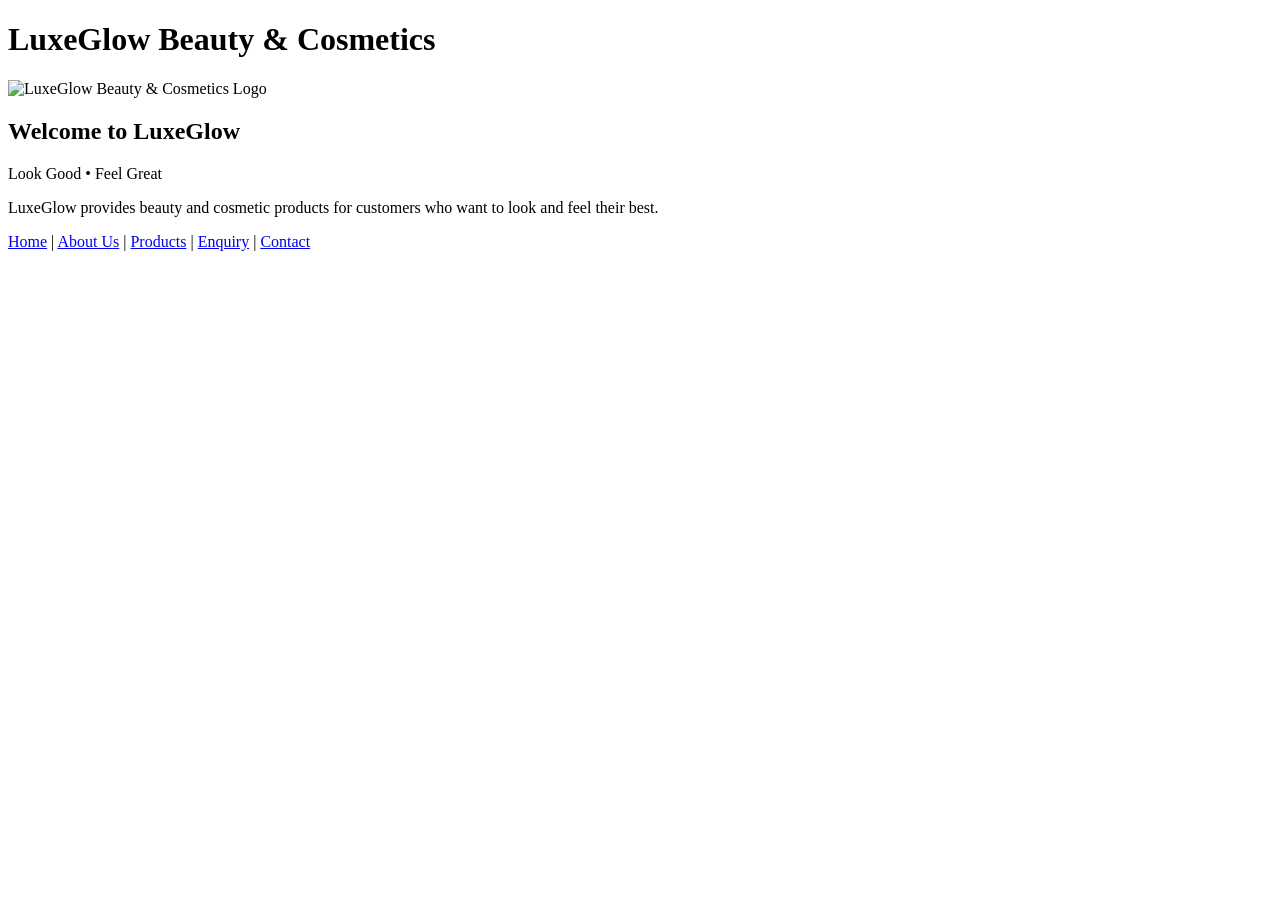
==== index.html @ c827453a "Add files via upload Upload LuxeGlow website" ====
<!DOCTYPE html>
<html>
<head>
    <title>LuxeGlow Beauty & Cosmetics</title>
</head>

<body>

    <h1>LuxeGlow Beauty & Cosmetics</h1>

    <img src="images/luxeglow-logo.png"
         alt="LuxeGlow Beauty & Cosmetics Logo"
         width="200">

    <h2>Welcome to LuxeGlow</h2>

    <p>Look Good • Feel Great</p>

    <p>
        LuxeGlow provides beauty and cosmetic products
        for customers who want to look and feel their best.
    </p>

    <nav>
        <a href="index.html">Home</a> |
        <a href="about.html">About Us</a> |
        <a href="products.html">Products</a> |
        <a href="enquiry.html">Enquiry</a> |
        <a href="contact.html">Contact</a>
    </nav>

</body>
</html>
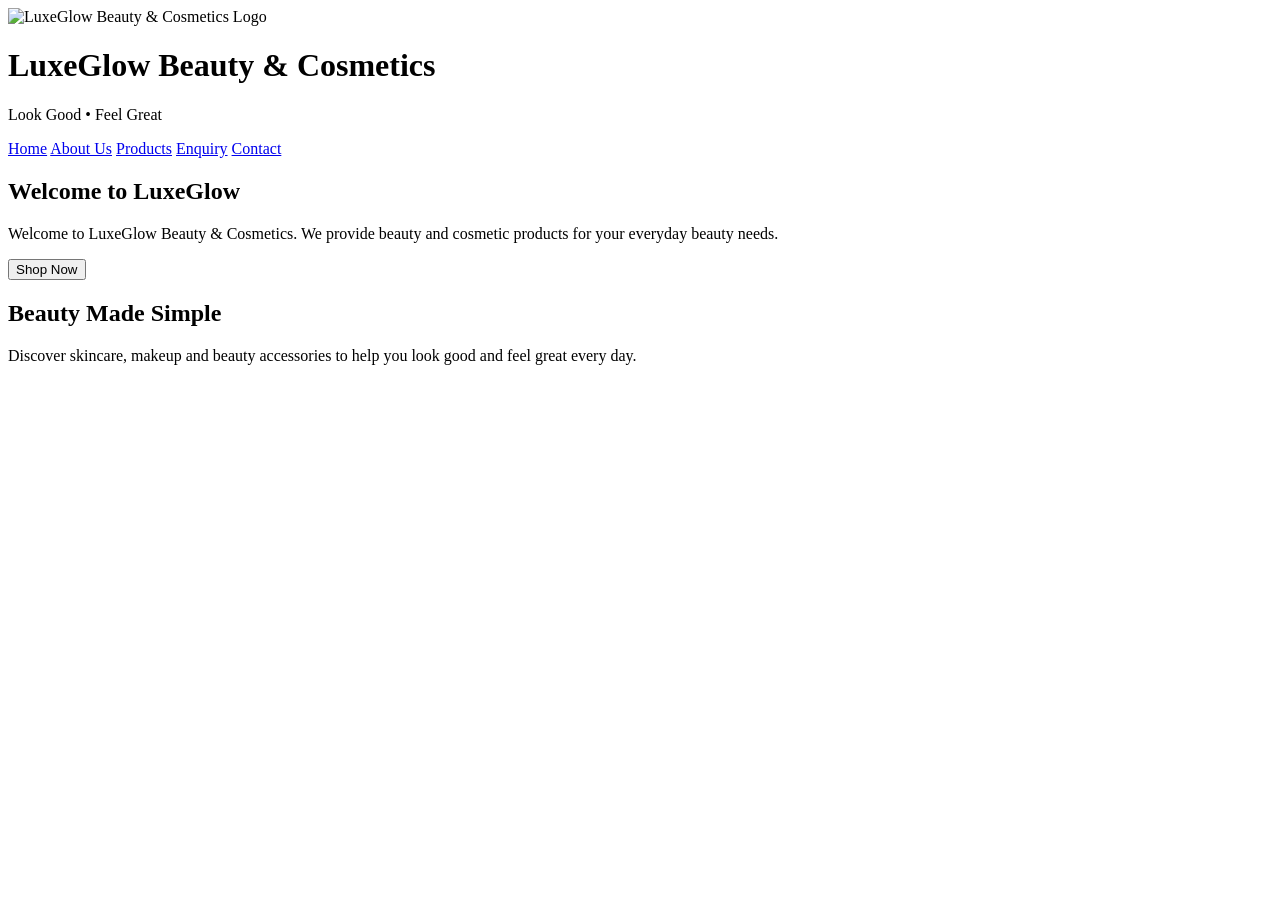
==== commit 8685855e: "Add files via upload" ====
--- a/index.html
+++ b/index.html
@@ -1,33 +1,59 @@
 <!DOCTYPE html>
 <html>
+
 <head>
     <title>LuxeGlow Beauty & Cosmetics</title>
+    <link rel="stylesheet" href="style.css">
 </head>
 
 <body>
 
-    <h1>LuxeGlow Beauty & Cosmetics</h1>
+    <header>
+        <img src="images/luxeglow-logo.png"
+     srcset="images/luxeglow-logo.png 400w,
+             images/luxeglow-logo.png 800w"
+     sizes="(max-width: 600px) 150px, 180px"
+     alt="LuxeGlow Beauty & Cosmetics Logo">
 
-    <img src="images/luxeglow-logo.png"
-         alt="LuxeGlow Beauty & Cosmetics Logo"
-         width="200">
+        <h1>LuxeGlow Beauty & Cosmetics</h1>
 
-    <h2>Welcome to LuxeGlow</h2>
-
-    <p>Look Good • Feel Great</p>
-
-    <p>
-        LuxeGlow provides beauty and cosmetic products
-        for customers who want to look and feel their best.
-    </p>
+        <p>Look Good • Feel Great</p>
+    </header>
 
     <nav>
-        <a href="index.html">Home</a> |
-        <a href="about.html">About Us</a> |
-        <a href="products.html">Products</a> |
-        <a href="enquiry.html">Enquiry</a> |
+        <a href="index.html">Home</a>
+        <a href="about.html">About Us</a>
+        <a href="products.html">Products</a>
+        <a href="enquiry.html">Enquiry</a>
         <a href="contact.html">Contact</a>
     </nav>
 
+    <main>
+
+        <section>
+            <h2>Welcome to LuxeGlow</h2>
+
+            <p>
+                Welcome to LuxeGlow Beauty & Cosmetics.
+                We provide beauty and cosmetic products
+                for your everyday beauty needs.
+            </p>
+
+            <button>Shop Now</button>
+        </section>
+
+        <section>
+            <h2>Beauty Made Simple</h2>
+
+            <p>
+                Discover skincare, makeup and beauty
+                accessories to help you look good and
+                feel great every day.
+            </p>
+        </section>
+
+    </main>
+
 </body>
+
 </html>
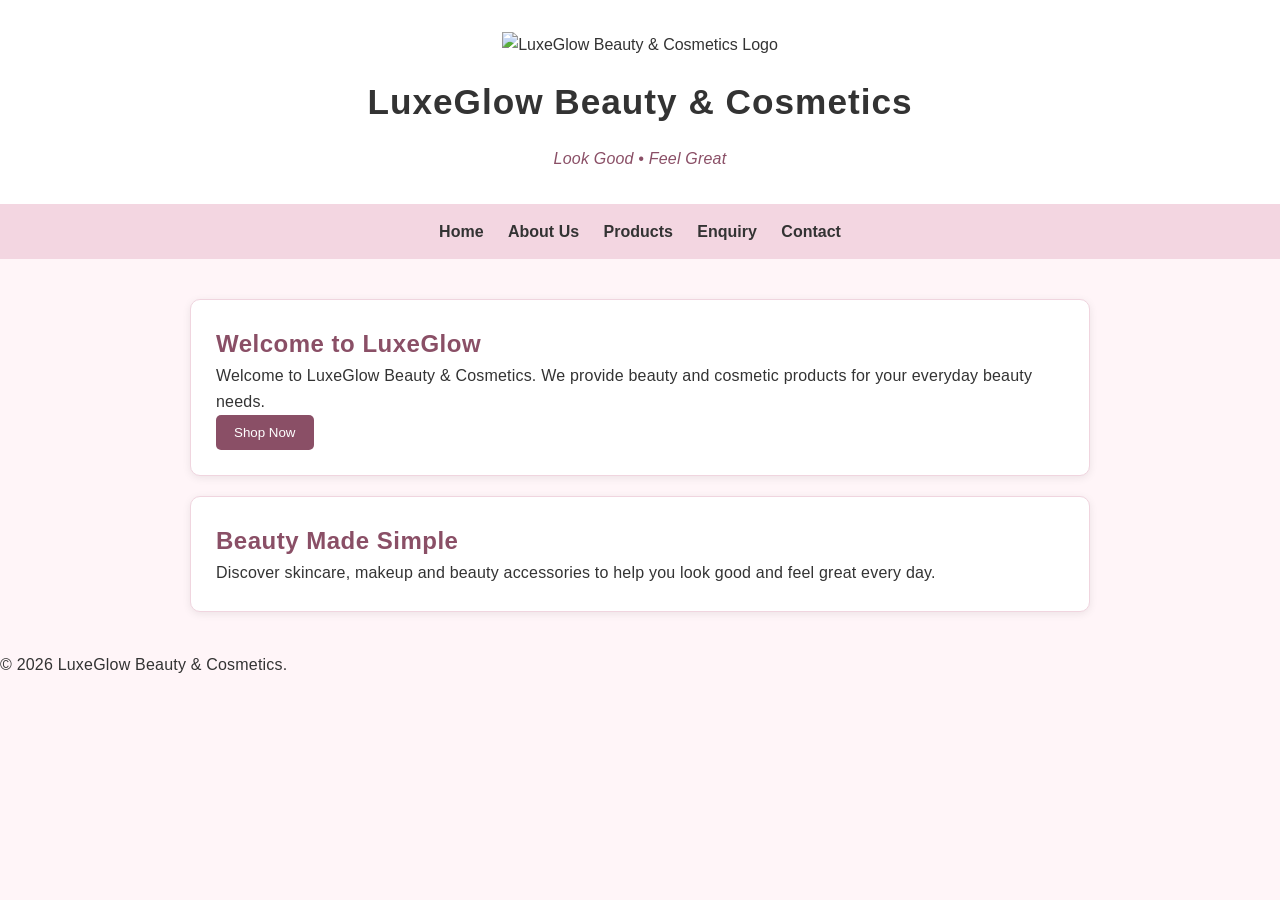
==== commit 86bd116d: "Add files via upload" ====
--- a/index.html
+++ b/index.html
@@ -1,19 +1,29 @@
 <!DOCTYPE html>
-<html>
+<html lang="en">
 
 <head>
-    <title>LuxeGlow Beauty & Cosmetics</title>
-    <link rel="stylesheet" href="style.css">
+    <meta charset="UTF-8">
+    <meta name="viewport" content="width=device-width, initial-scale=1.0">
+
+    <title>LuxeGlow Beauty & Cosmetics | Home</title>
+
+    <meta name="description" content="Welcome to LuxeGlow Beauty and Cosmetics. Discover skincare, makeup and beauty accessories for your everyday beauty needs.">
+
+    <meta name="keywords" content="LuxeGlow, beauty products, cosmetics, skincare, makeup, beauty accessories">
+
+    <meta name="author" content="LuxeGlow Beauty & Cosmetics">
+
+    <link rel="stylesheet" href="Style.css">
 </head>
 
 <body>
 
     <header>
         <img src="images/luxeglow-logo.png"
-     srcset="images/luxeglow-logo.png 400w,
-             images/luxeglow-logo.png 800w"
-     sizes="(max-width: 600px) 150px, 180px"
-     alt="LuxeGlow Beauty & Cosmetics Logo">
+             srcset="images/luxeglow-logo.png 400w,
+                     images/luxeglow-logo.png 800w"
+             sizes="(max-width: 600px) 150px, 180px"
+             alt="LuxeGlow Beauty & Cosmetics Logo">
 
         <h1>LuxeGlow Beauty & Cosmetics</h1>
 
@@ -39,7 +49,9 @@
                 for your everyday beauty needs.
             </p>
 
-            <button>Shop Now</button>
+            <a href="products.html">
+                <button type="button">Shop Now</button>
+            </a>
         </section>
 
         <section>
@@ -54,6 +66,11 @@
 
     </main>
 
+    <footer>
+        <p>&copy; 2026 LuxeGlow Beauty & Cosmetics.</p>
+    </footer>
+
+    <script src="script.js"></script>
+
 </body>
-
-</html>+</html>
--- a/Style.css
+++ b/Style.css
@@ -0,0 +1,316 @@
+/* LuxeGlow Beauty & Cosmetics - Main Stylesheet */
+
+
+/* =========================
+   CSS RESET
+   ========================= */
+
+* {
+    margin: 0;
+    padding: 0;
+    box-sizing: border-box;
+}
+
+
+/* =========================
+   BASE STYLE
+   ========================= */
+
+body {
+    font-family: Arial, sans-serif;
+    font-size: 1rem;
+    line-height: 1.6;
+    background-color: #fff5f8;
+    color: #333;
+}
+
+
+/* =========================
+   TYPOGRAPHY
+   ========================= */
+
+h1 {
+    text-align: center;
+    font-size: 2.2rem;
+    font-weight: bold;
+    letter-spacing: 1px;
+    margin: 1rem;
+}
+
+h2,
+h3 {
+    color: #8a4f66;
+    font-weight: bold;
+    letter-spacing: 0.5px;
+}
+
+p {
+    font-size: 1rem;
+    font-weight: normal;
+    line-height: 1.6;
+    letter-spacing: 0.2px;
+}
+
+
+/* =========================
+   HEADER
+   ========================= */
+
+header {
+    text-align: center;
+    padding: 2rem 0.625rem;
+    background-color: white;
+}
+
+header img {
+    width: 180px;
+    max-width: 100%;
+    height: auto;
+}
+
+header p {
+    color: #8a4f66;
+    font-style: italic;
+}
+
+
+/* =========================
+   NAVIGATION
+   ========================= */
+
+nav {
+    text-align: center;
+    padding: 0.9375rem;
+    background-color: #f3d6e1;
+}
+
+nav a {
+    margin: 0 0.625rem;
+    text-decoration: none;
+    color: #333;
+    font-weight: bold;
+}
+
+nav a:hover {
+    color: #8a4f66;
+}
+
+nav a:focus {
+    outline: 2px solid #8a4f66;
+}
+
+nav a:active {
+    color: #66394b;
+}
+
+
+/* =========================
+   MAIN CONTENT
+   ========================= */
+
+main {
+    width: 90%;
+    max-width: 1100px;
+    margin: auto;
+    padding: 1.25rem;
+}
+
+
+/* =========================
+   SECTIONS
+   ========================= */
+
+section {
+    background-color: white;
+    margin: 1.25rem auto;
+    padding: 1.5625rem;
+    border-radius: 10px;
+    border: 1px solid #f0d5df;
+    box-shadow: 0 2px 8px rgba(0, 0, 0, 0.08);
+    max-width: 900px;
+}
+
+
+/* =========================
+   BUTTON
+   ========================= */
+
+button {
+    padding: 0.625rem 1.125rem;
+    border: none;
+    background-color: #8a4f66;
+    color: white;
+    cursor: pointer;
+    border-radius: 5px;
+}
+
+button:hover {
+    background-color: #66394b;
+}
+
+button:focus {
+    outline: 2px solid #8a4f66;
+}
+
+
+/* =========================
+   IMAGES
+   ========================= */
+
+img {
+    max-width: 100%;
+    height: auto;
+}
+
+
+/* =========================
+   ENQUIRY FORM
+   ========================= */
+
+form {
+    max-width: 600px;
+    margin: auto;
+}
+
+label {
+    font-weight: bold;
+}
+
+input,
+textarea {
+    width: 100%;
+    padding: 0.625rem;
+    margin-top: 0.3125rem;
+    border: 1px solid #ccc;
+    border-radius: 5px;
+    box-sizing: border-box;
+}
+
+input[type="submit"] {
+    width: auto;
+    background-color: #8a4f66;
+    color: white;
+    border: none;
+    padding: 0.625rem 1.25rem;
+    cursor: pointer;
+}
+
+input[type="submit"]:hover {
+    background-color: #66394b;
+}
+
+input:focus,
+textarea:focus {
+    outline: 2px solid #8a4f66;
+}
+
+
+/* =========================
+   FLEXBOX PRODUCT LAYOUT
+   ========================= */
+
+.product-container {
+    display: flex;
+    flex-wrap: wrap;
+    gap: 1.25rem;
+}
+
+.product-container section {
+    flex: 1 1 200px;
+}
+
+
+/* =========================
+   TABLET LAYOUT
+   ========================= */
+
+@media (max-width: 999px) and (min-width: 601px) {
+
+    h1 {
+        font-size: 2rem;
+    }
+
+    main {
+        width: 90%;
+    }
+
+    .product-container {
+        flex-wrap: wrap;
+    }
+
+    .product-container section {
+        flex: 1 1 40%;
+    }
+}
+
+
+/* =========================
+   MOBILE LAYOUT
+   ========================= */
+
+@media (max-width: 600px) {
+
+    h1 {
+        font-size: 1.7rem;
+    }
+
+    nav a {
+        display: block;
+        margin: 0.5rem;
+    }
+
+    main {
+        width: 90%;
+        padding: 0.625rem;
+    }
+
+    .product-container {
+        display: block;
+    }
+
+    .product-container section {
+        width: 100%;
+        margin-bottom: 1.25rem;
+    }
+}
+/* Interactive FAQ Accordion */
+
+.accordion-button {
+    display: block;
+    width: 100%;
+    text-align: left;
+    margin-top: 10px;
+    padding: 15px;
+    background-color: #8a4f66;
+    color: white;
+    border: none;
+    cursor: pointer;
+}
+
+.accordion-content {
+    display: none;
+    padding: 15px;
+    background-color: #fff5f8;
+}
+
+.accordion-content.show {
+    display: block;
+}
+
+/* Simple animation */
+
+.fade-in {
+    animation: fadeIn 1s ease-in;
+}
+
+@keyframes fadeIn {
+    from {
+        opacity: 0;
+        transform: translateY(10px);
+    }
+
+    to {
+        opacity: 1;
+        transform: translateY(0);
+    }
+}
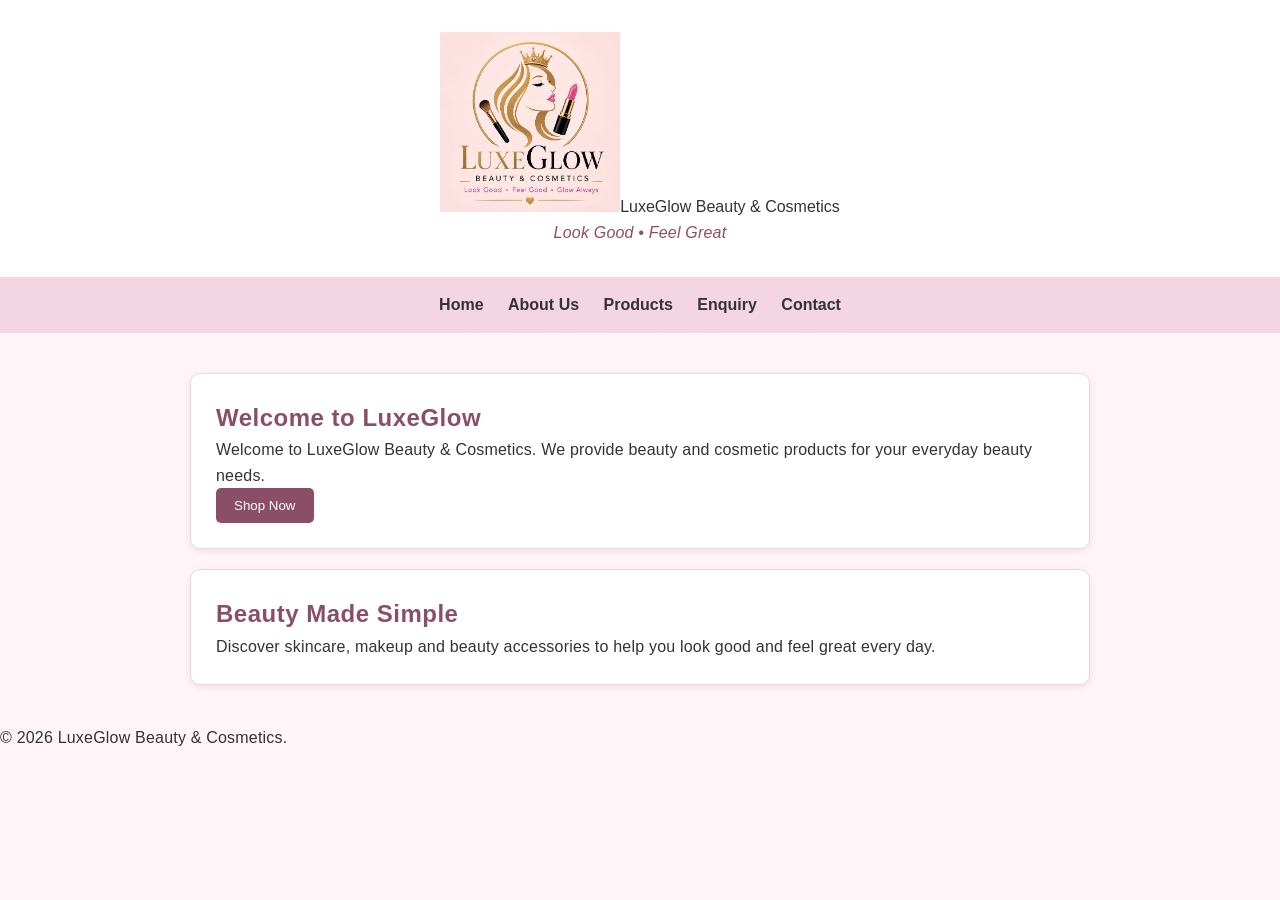
==== commit 598c3935: "Add files via upload" ====
--- a/index.html
+++ b/index.html
@@ -19,11 +19,7 @@
 <body>
 
     <header>
-        <img src="images/luxeglow-logo.png"
-             srcset="images/luxeglow-logo.png 400w,
-                     images/luxeglow-logo.png 800w"
-             sizes="(max-width: 600px) 150px, 180px"
-             alt="LuxeGlow Beauty & Cosmetics Logo">
+        <img src="luxeglow-logo.png"
 
         <h1>LuxeGlow Beauty & Cosmetics</h1>
 
